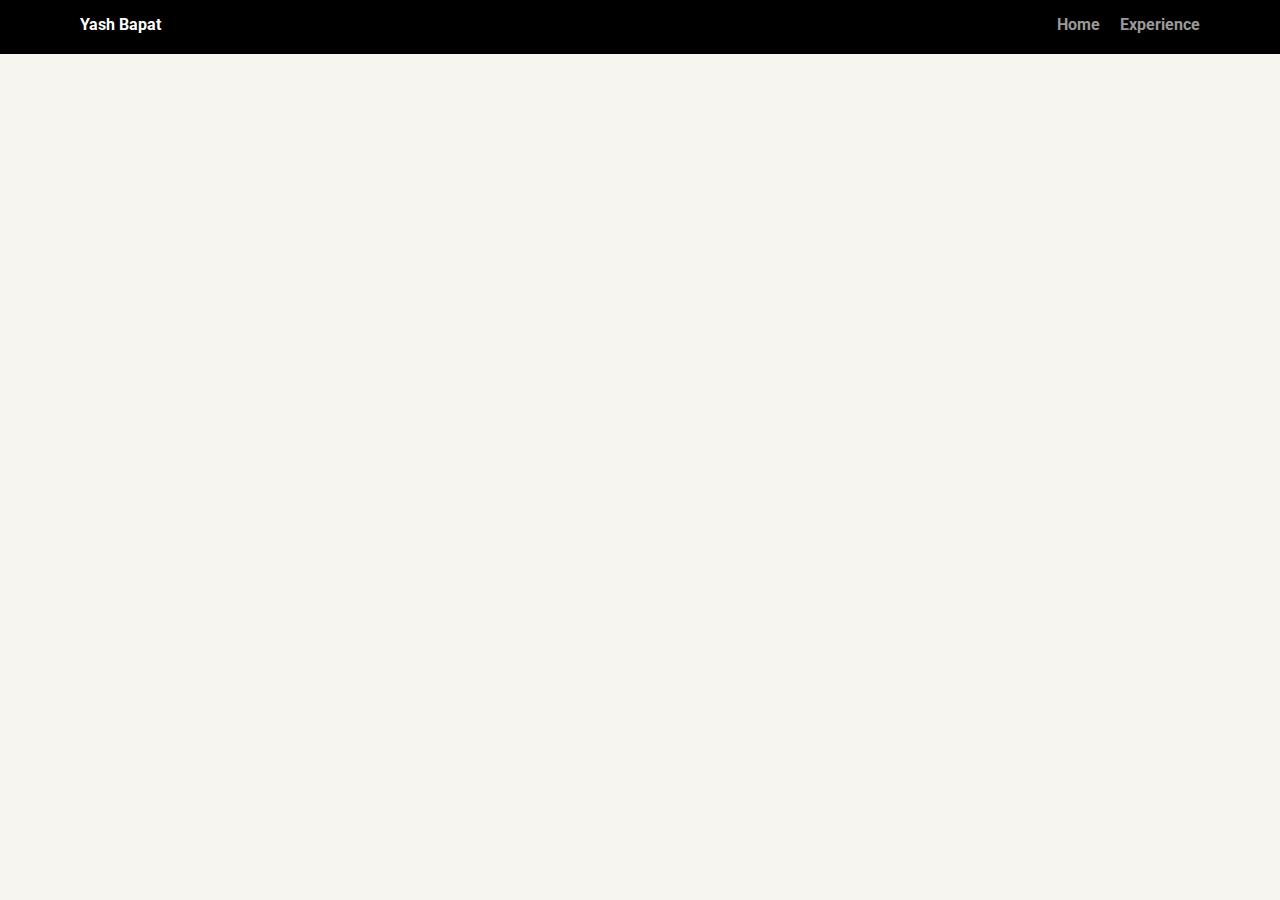
==== experience.html @ 669e3d78 "Added Project Starter Files" ====
<!DOCTYPE html>
<html lang="en">
<head>
  <meta charset="utf-8">
  <title>Yash Bapat's Profile</title>
  <meta name="viewport" content="width=device-width, initial-scale=1.0">
  <link rel="stylesheet" href="styles.css">
  <link href="https://fonts.googleapis.com/css?family=Muli%7CRoboto:400,300,500,700,900" rel="stylesheet"></head>
  <body>
    <div class="main-nav">
        <ul class="nav">
          <li class="name">Yash Bapat</li>
          <li><a href="index.html">Home</a></li>
          <li><a href="experience.html">Experience</a></li>
        </ul>
    </div>
  </body>
---- styles.css ----
/* Global Layout Set-up */
* { 
  box-sizing: border-box;
}
  
body {
  margin: 0;
  padding: 0;
  text-align: center;
  font-family: 'Roboto', sans-serif;
  color: #222;
  background: #f7f5f0;
}
/* Link Styles */

a {
  text-decoration: none;
  color: #999;
}
a:hover {
  color: #6633ff;
}

/* Section Styles */

.main-nav {
  width: 100%;
  background: black;
  min-height: 30px;
  padding: 10px;
  position: fixed;
  text-align: center;
}
.nav {
  display: flex;
  justify-content: space-around;
  font-weight: 700;
  list-style-type: none;
  margin: 0 auto;
  padding: 0;
}

.nav .name {
    display: block;
    margin-right: auto;
    color: white;
}
.nav li {
  padding: 5px 10px 10px 10px;
}
.nav a {
  transition: all .5s;
}
.nav a:hover {
  color: white
}

header {
  text-align: center;
  background: url('images/sydney.png') no-repeat top center ;
  background-size: cover;
  overflow: hidden;
  padding-top: 60px;
}
header {
  line-height: 1.5;
}
header .profile-image {
  margin-top: 50px;
  width: 150px;
  height: 150px;
  border-radius: 50%;
  border: 3px solid white;
  transition: all .5s;
}
header .profile-image:hover {
  transform: scale(1.5) rotate(5deg);
}
.tag {
  color: black;
  padding: 10px;
  border-radius: 5px;
  display: table;
  margin: 10px auto;
} 
.location {
  background-color: #222;
  color: yellow;
}
.card {
  margin: 30px;
  padding: 20px 40px 40px;
  max-width: 500px;
  text-align: left;
  background: #fff;
  border-bottom: 4px solid #ccc;
  border-radius: 6px;
  transition: all .5s;
}
.card:hover {
  border-color: #ff99ff;
}

ul.skills {
  padding: 0;
  text-align: center;
}

.skills li {
  border-radius: 6px;
  display: inline-block;
  background: #ff9904;
  color: white;
  padding: 5px 10px;
  margin: 2px;
}

.skills li:nth-child(odd) {
  background: #0399ff;
}

footer {
  width: 100%;
  min-height: 30px;
  padding: 20px 0 40px 20px;
}

footer .copyright {
  top: -8px;
  font-size: .75em;
}

footer ul {
  list-style-type: none;
  margin: 0;
  padding: 0;
}

footer ul li {
  display: inline-block;
}

a.social {
  display: inline-block;
  text-indent: -9999px;
  margin-left: 5px;
  width: 30px;
  height: 30px;
  background-size: 30px 30px;
  opacity: .4;
  transition: all .5s;
}
a.twitter {
  background-image: url(images/twitter.svg);
}
a.linkedin {
  background-image: url(images/linkedin.svg);
}
a.github {
  background-image: url(images/github.svg);
}
a.social:hover {
  opacity: 1;
}
.clearfix {
  clear: both;
}

/* Styles for larger screens */
@media screen and (min-width: 720px) {
  
  .flex {
      display: -ms-flexbox;      /* TWEENER - IE 10 */
      display: flex; 
      max-width: 1200px;
      -ms-flex-pack: distribute;
      justify-content: space-around;
      margin: 0 auto;
  }

  header {
    min-height: 470px;
  }

  .nav {
    max-width: 1200px;
    padding: 0 30px;
  }


  main {
    padding-top: 20px;
  }

  main p {
    line-height: 1.6em;
  }

  footer {
    font-size: 1.3em;
    max-width: 1200px;
    margin: 40px auto;
  }

}
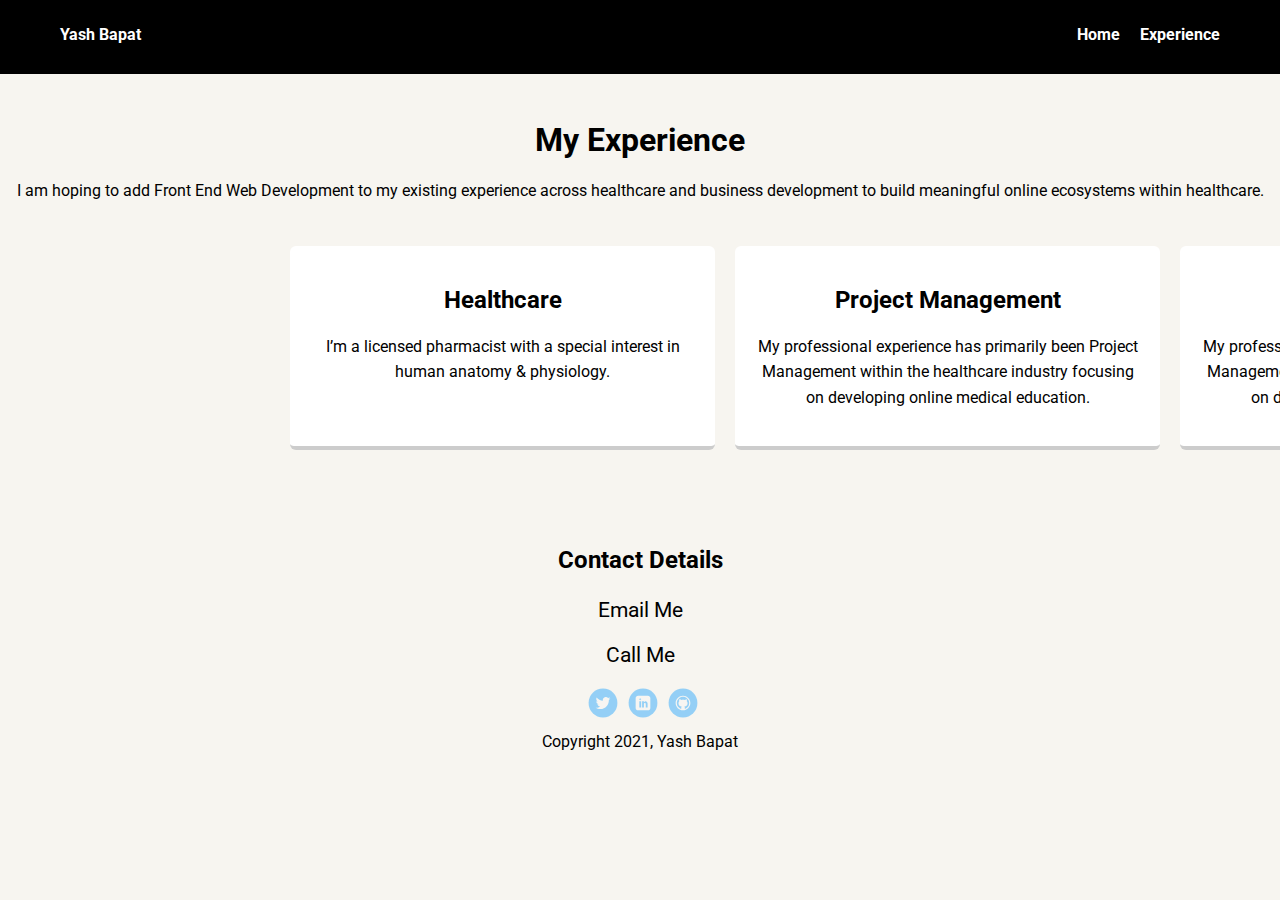
==== commit 28d67b41: "Edited code to personalise as per requirements of Project 1" ====
--- a/experience.html
+++ b/experience.html
@@ -13,5 +13,40 @@
           <li><a href="index.html">Home</a></li>
           <li><a href="experience.html">Experience</a></li>
         </ul>
-    </div>
+    </div> 
+  <div class="experience">
+      <h1>My Experience</h1>
+      <p>I am hoping to add Front End Web Development to my existing experience across healthcare and business development to build meaningful online ecosystems within healthcare. </p>
+  </div>      
+  
+  <main class="flex">
+    <div class="card">
+      <h2>Healthcare</h2>
+        <p>I’m a licensed pharmacist with a special interest in human anatomy & physiology.</p>
+    </div> 
+    
+    <div class="card">
+      <h2>Project Management</h2>
+        <p>My professional experience has primarily been Project Management within the healthcare industry focusing on developing online medical education.</p>
+    </div> 
+    
+    <div class="card">
+      <h2>Web Development</h2>
+        <p>My professional experience has primarily been Project Management within the healthcare industry focusing on developing online medical education.</p>
+    </div> 
+
+  </main>  
+  <footer>
+    <section id=contact>
+      <h3>Contact Details</h3>
+      <p><a href="mailto:xyz@gmail.com?subject=Hi%20There" class="class2">Email Me</a></p>
+      <p><a href="tel: 123-456-7890"class="class2">Call Me</a></p> 
+    </section>
+    <ul>
+      <li><a href="https://twitter.com/home" target="blank" class="social twitter">Twitter</a></li>
+      <li><a href="https://www.linkedin.com/feed/?trk=hb_signin" target="blank" class="social linkedin">LinkedIn</a></li>
+      <li><a href="https://github.com/yahvba" target="blank" class="social github">Github</a></li>
+    </ul>
+    <p class="copyright">Copyright 2021, Yash Bapat</p>
+  </footer>
   </body>--- a/styles.css
+++ b/styles.css
@@ -8,18 +8,24 @@
   padding: 0;
   text-align: center;
   font-family: 'Roboto', sans-serif;
-  color: #222;
+  color: black;
   background: #f7f5f0;
 }
-/* Link Styles */
-
-a {
-  text-decoration: none;
-  color: #999;
+/* link styles */
+
+a{
+  color: white;
+  text-decoration: white;
 }
 a:hover {
-  color: #6633ff;
-}
+  color: white;
+  font-size: larger;
+}
+
+a.class2{
+  color: black;
+}
+/* classed link styles, appropriate for main area */
 
 /* Section Styles */
 
@@ -57,10 +63,11 @@
 
 header {
   text-align: center;
-  background: url('images/sydney.png') no-repeat top center ;
+  background: url("images/sydney.jpeg");
   background-size: cover;
   overflow: hidden;
-  padding-top: 60px;
+  padding-top: 100px;
+  color: black;
 }
 header {
   line-height: 1.5;
@@ -77,28 +84,32 @@
   transform: scale(1.5) rotate(5deg);
 }
 .tag {
-  color: black;
+  color: white;
   padding: 10px;
   border-radius: 5px;
   display: table;
   margin: 10px auto;
 } 
+
+.experience{
+  padding-top: 100px;
+}
 .location {
-  background-color: #222;
-  color: yellow;
+  background-color: black;
+  color: white;
 }
 .card {
-  margin: 30px;
-  padding: 20px 40px 40px;
-  max-width: 500px;
-  text-align: left;
+  margin: 10px;
+  padding: 20px 20px 20px;
+  min-width: 425px;
+  text-align: center;
   background: #fff;
   border-bottom: 4px solid #ccc;
   border-radius: 6px;
   transition: all .5s;
 }
 .card:hover {
-  border-color: #ff99ff;
+  border-color: black;
 }
 
 ul.skills {
@@ -119,15 +130,17 @@
   background: #0399ff;
 }
 
+
 footer {
   width: 100%;
   min-height: 30px;
-  padding: 20px 0 40px 20px;
+  padding: 20px 20px 20px;
 }
 
 footer .copyright {
   top: -8px;
   font-size: .75em;
+  color: black;
 }
 
 footer ul {
@@ -172,19 +185,19 @@
   .flex {
       display: -ms-flexbox;      /* TWEENER - IE 10 */
       display: flex; 
-      max-width: 1200px;
+      max-width: 720px;
       -ms-flex-pack: distribute;
       justify-content: space-around;
       margin: 0 auto;
   }
 
   header {
-    min-height: 470px;
+    min-height: 250px;
   }
 
   .nav {
     max-width: 1200px;
-    padding: 0 30px;
+    padding: 10px;
   }
 
 
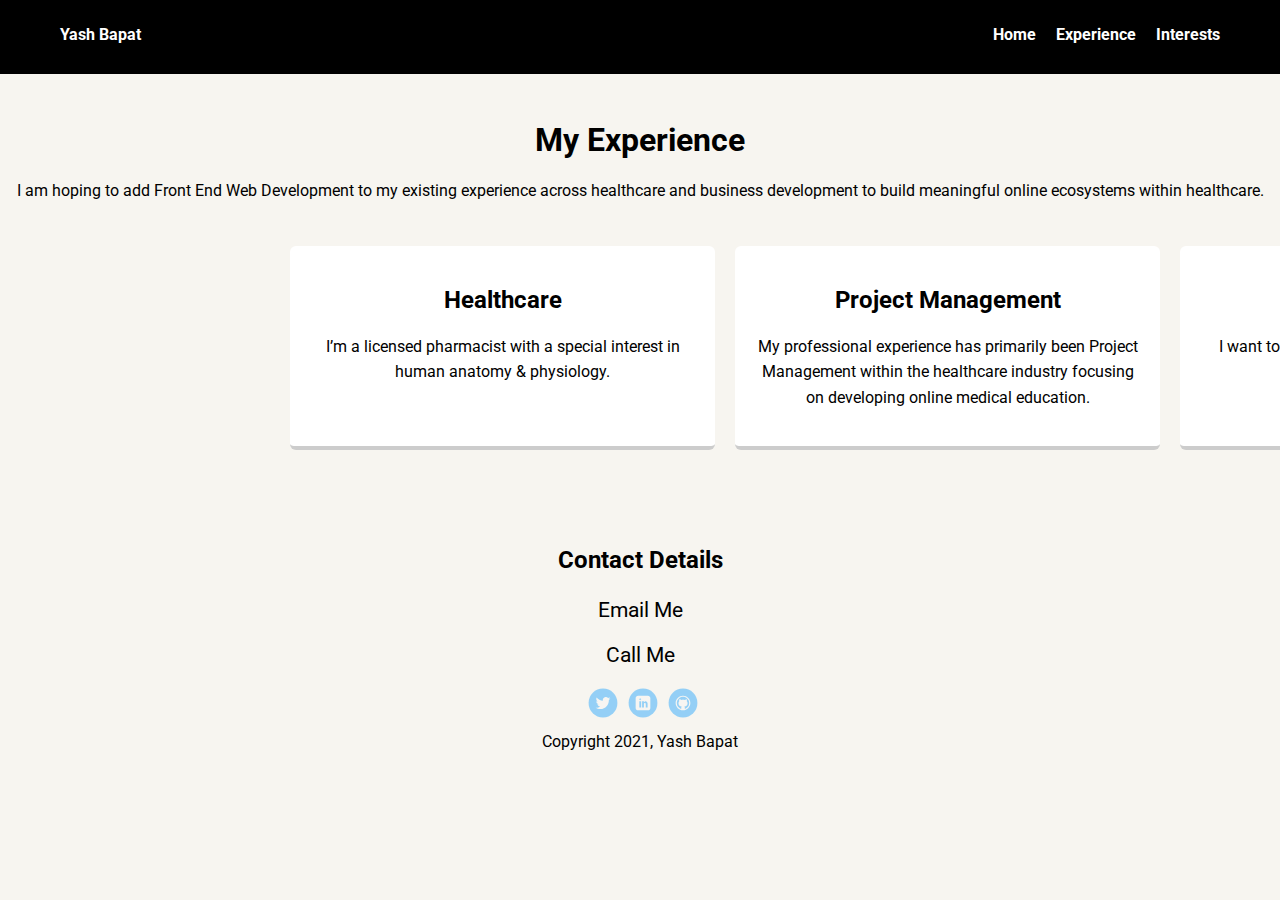
==== commit 44b2fe24: "Correction made to Experience Page" ====
--- a/experience.html
+++ b/experience.html
@@ -12,6 +12,7 @@
           <li class="name">Yash Bapat</li>
           <li><a href="index.html">Home</a></li>
           <li><a href="experience.html">Experience</a></li>
+          <li><a href="interests.html">Interests</a></li>
         </ul>
     </div> 
   <div class="experience">
@@ -32,7 +33,7 @@
     
     <div class="card">
       <h2>Web Development</h2>
-        <p>My professional experience has primarily been Project Management within the healthcare industry focusing on developing online medical education.</p>
+        <p>I want to add web development to my experience.</p>
     </div> 
 
   </main>  
@@ -40,7 +41,7 @@
     <section id=contact>
       <h3>Contact Details</h3>
       <p><a href="mailto:xyz@gmail.com?subject=Hi%20There" class="class2">Email Me</a></p>
-      <p><a href="tel: 123-456-7890"class="class2">Call Me</a></p> 
+      <p><a href="tel:123-456-7890" class="class2">Call Me</a></p> 
     </section>
     <ul>
       <li><a href="https://twitter.com/home" target="blank" class="social twitter">Twitter</a></li>
--- a/styles.css
+++ b/styles.css
@@ -74,10 +74,10 @@
 }
 header .profile-image {
   margin-top: 50px;
-  width: 150px;
+  width: 175px;
   height: 150px;
-  border-radius: 50%;
-  border: 3px solid white;
+  border-radius: 0%;
+  border: 1px solid white;
   transition: all .5s;
 }
 header .profile-image:hover {
